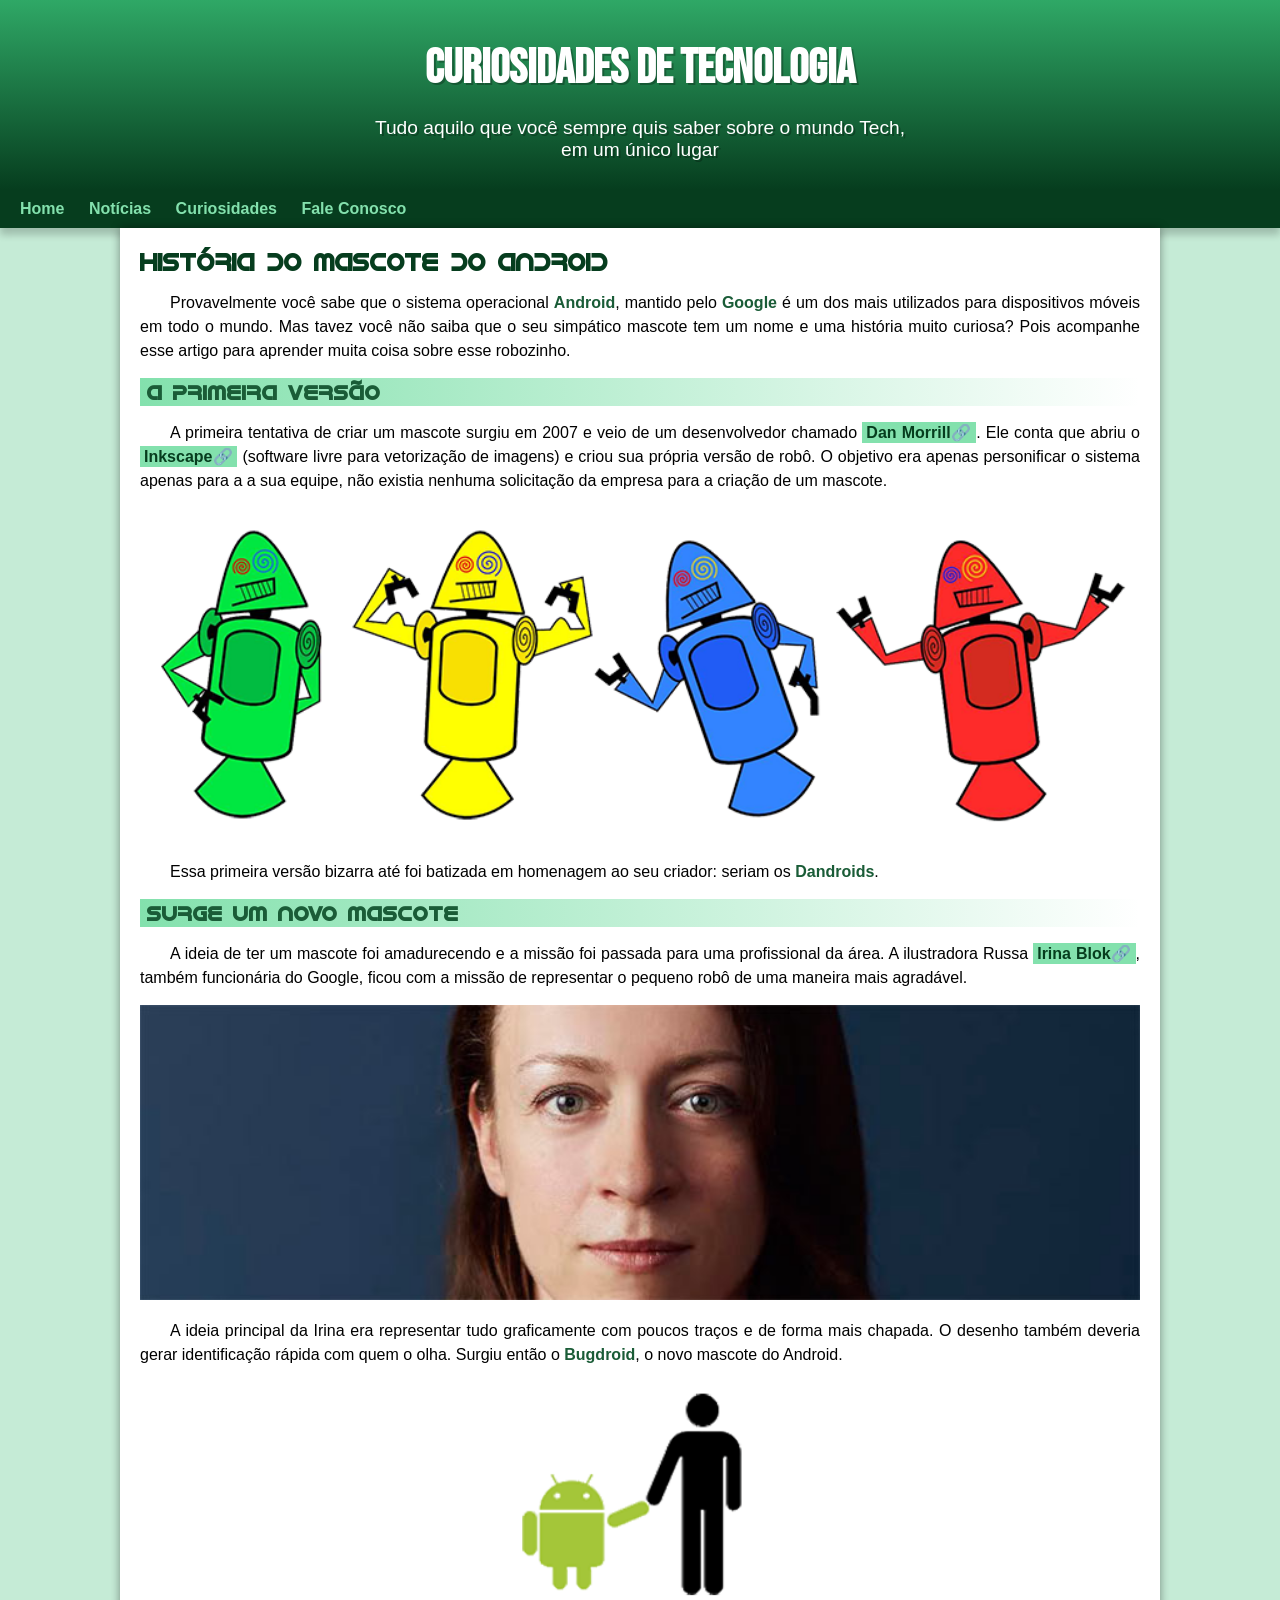
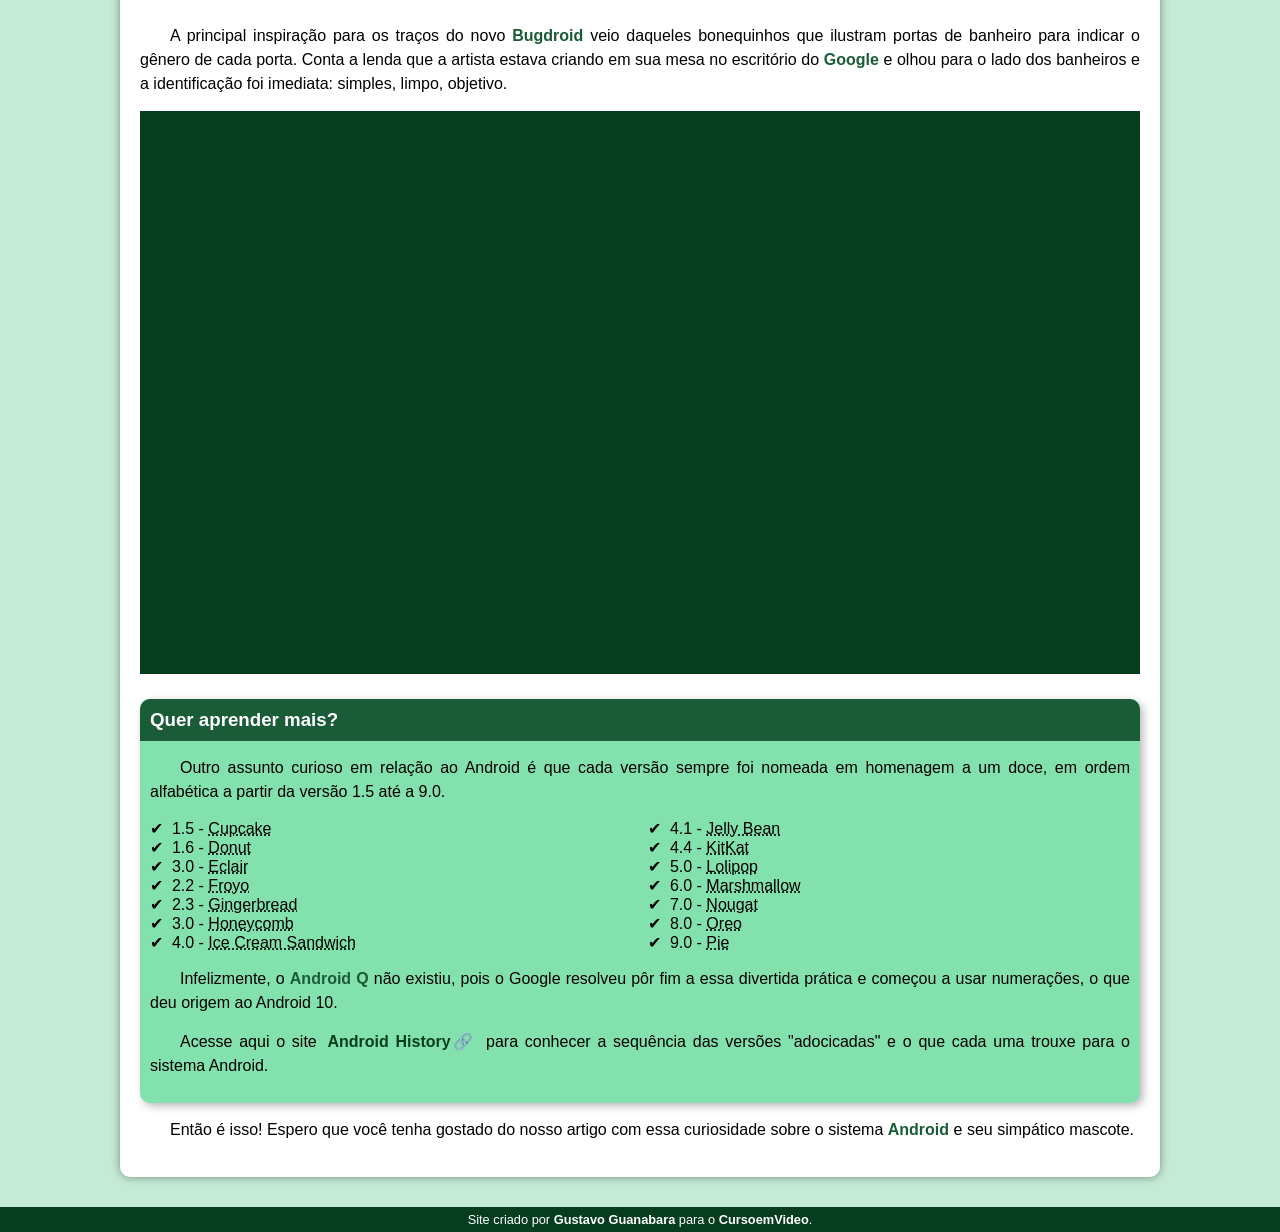
==== index.html.html @ 53963d37 "Mudança" ====
<!DOCTYPE html>
<html lang="pt-br">
<head>
    <meta charset="UTF-8">
    <meta http-equiv="X-UA-Compatible" content="IE=edge">
    <meta name="viewport" content="width=device-width, initial-scale=1.0">
    <title>Como surgiu o mascote do Android?</title>
    <link rel="shortcut icon" href="imagens/favicon.ico" type="image/x-icon">
    <link rel="stylesheet" href="style.css">
</head>
<body>
    <header>
        <h1>Curiosidades de Tecnologia</h1>
        <p>Tudo aquilo que você sempre quis saber sobre o mundo Tech, em um único lugar</p>
    </header>
    <nav>
        <a href="#">Home</a>
        <a href="#">Notícias</a>
        <a href="#">Curiosidades</a>
        <a href="#">Fale Conosco</a>
    </nav>
    <main>
        <article>
            <h1>História do Mascote do Android</h1>
            <p>Provavelmente você sabe que o sistema operacional <strong>Android</strong>, mantido pelo <strong>Google</strong> é um dos mais utilizados para dispositivos móveis em todo o mundo. Mas tavez você não saiba que o seu simpático mascote tem um nome e uma história muito curiosa? Pois acompanhe esse artigo para aprender muita coisa sobre esse robozinho.</p>
            <h2>A primeira versão</h2>
            <p>A primeira tentativa de criar um mascote surgiu em 2007 e veio de um desenvolvedor chamado <a href="https://androidcommunity.com/dan-morrill-shows-us-the-android-mascot-that-almost-was-20130103/" target="_blank" class="externo">Dan Morrill</a>. Ele conta que abriu o <a href="https://inkscape.org/pt-br/" target="_blank" class="externo">Inkscape</a> (software livre para vetorização de imagens) e criou sua própria versão de robô. O objetivo era apenas personificar o sistema apenas para a a sua equipe, não existia nenhuma solicitação da empresa para a criação de um mascote.</p>
            <picture>
                <source media="(max-width: 670px)" srcset="imagens/dan-droids-pq.png" type="image/png">
                <img src="imagens/dan-droids.png" alt="">
            </picture>
            <p>Essa primeira versão bizarra até foi batizada em homenagem ao seu criador: seriam os <strong>Dandroids</strong>.</p>
            <h2>Surge um novo mascote</h2>
            <p>A ideia de ter um mascote foi amadurecendo e a missão foi passada para uma profissional da área. A ilustradora Russa <a href="https://www.irinablok.com/android" target="_blank" class="externo">Irina Blok</a>, também funcionária do Google, ficou com a missão de representar o pequeno robô de uma maneira mais agradável.</p>
            <picture>
                <source media="(max-width: 670px)" srcset="imagens/irina-blok-pq.jpg" type="image/jpg">
                <img src="imagens/irina-blok.jpg" alt="">
            </picture>
            <p>A ideia principal da Irina era representar tudo graficamente com poucos traços e de forma mais chapada. O desenho também deveria gerar identificação rápida com quem o olha. Surgiu então o <strong>Bugdroid</strong>, o novo mascote do Android.</p>
            <img src="imagens/bugdroid.png" class="pequena" alt="">
            <p>A principal inspiração para os traços do novo <strong>Bugdroid</strong> veio daqueles bonequinhos que ilustram portas de banheiro para indicar o gênero de cada porta. Conta a lenda que a artista estava criando em sua mesa no escritório do <strong>Google</strong> e olhou para o lado dos banheiros e a identificação foi imediata: simples, limpo, objetivo.</p>
            <div class="video"><iframe width="800" height="450" src="https://www.youtube.com/embed/l2UDgpLz20M" title="YouTube video player" frameborder="0" allow="accelerometer; autoplay; clipboard-write; encrypted-media; gyroscope; picture-in-picture" allowfullscreen></iframe></div>
            <aside>
                <h3>Quer aprender mais?</h3>
                <p>Outro assunto curioso em relação ao Android é que cada versão sempre foi nomeada em homenagem a um doce, em ordem alfabética a partir da versão 1.5 até a 9.0.</p>
                <ul>
                    <li>1.5 - <abbr title="Bolo de Copo">Cupcake</abbr></li>
                    <li>1.6 - <abbr title="Rosquinha">Donut</abbr></li>
                    <li>3.0 - <abbr title="Bomba">Eclair</abbr></li>
                    <li>2.2 - <abbr title="Iogurte Congelado">Froyo</abbr></li>
                    <li>2.3 - <abbr title="Biscoito de Gengibre">Gingerbread</abbr></li>
                    <li>3.0 - <abbr title="Favo de Mel">Honeycomb</abbr></li>
                    <li>4.0 - <abbr title="Sanduíche de Sorvete">Ice Cream Sandwich</abbr></li>
                    <li>4.1 - <abbr title="Jujuba">Jelly Bean</abbr></li>
                    <li>4.4 - <abbr title="KitKat">KitKat</abbr></li>
                    <li>5.0 - <abbr title="Pirulito">Lolipop</abbr></li>
                    <li>6.0 - <abbr title="Marshmallow">Marshmallow</abbr></li>
                    <li>7.0 - <abbr title="Torrone">Nougat</abbr></li>
                    <li>8.0 - <abbr title="Oreo">Oreo</abbr></li>
                    <li>9.0 - <abbr title="Torta">Pie</abbr></li>
                </ul>
                <p>Infelizmente, o <strong>Android Q</strong> não existiu, pois o Google resolveu pôr fim a essa divertida prática e começou a usar numerações, o que deu origem ao Android 10.</p>
                <p>Acesse aqui o site <a href="https://www.android.com/intl/en_uk/history/#/donut" target="_blank" class="externo">Android History</a> para conhecer a sequência das versões "adocicadas" e o que cada uma trouxe para o sistema Android.</p>
            </aside>
            <p>Então é isso! Espero que você tenha gostado do nosso artigo com essa curiosidade sobre o sistema <strong>Android</strong> e seu simpático mascote.</p>
        </article>
    </main>
    <footer>
        <p>Site criado por <a href="https://gustavoguanabara.github.io/" target="_blank">Gustavo Guanabara</a> para o <a href="https://www.youtube.com/cursoemvideo" target="_blank">CursoemVideo</a>.</p>
    </footer>
</body>
</html>
---- style.css ----
@charset "UTF-8";
@import url('https://fonts.googleapis.com/css2?family=Bebas+Neue&display=swap');
@font-face {
    font-family: "Android";
    src: url(fontes/idroid.otf) format("opentype");
    font-weight: normal;
}

:root{
    --cor0: #c5ebd6;
    --cor1: #83e1ad;
    --cor2: #3ddc84;
    --cor3: #2fa866;
    --cor4: #1a5c37;
    --cor5: #063d1e;
    --fonte-padrao: Arial, Verdana, Helvetica, sans-serif;
    --fonte-destaque: 'Bebas Neue', cursive;
    --fonte-android: "Android", cursive;
}

*{
    margin: 0px;
    padding: 0px;
}

body{
    background-color: var(--cor0);
    font-family: var(--fonte-padrao);
}

a.externo::after{
    content: "\1F517"
}

header{
    background-image: linear-gradient(to bottom, var(--cor3), var(--cor5));
    min-height: 150px;
    text-align: center;
    padding-top: 40px;
}

header h1{
    color: white;
    font-family: var(--fonte-destaque);
    font-size: 3em;
    margin-bottom: 20px;
    text-shadow: 2px 2px 0px rgba(0, 0, 0, 0.267);
}

header p{
    color: white;
    font-family: var(--fonte-padrao);
    font-size: 1.2em;
    max-width: 550px;
    margin: auto;
    padding-right: 10px;
    padding-left: 10px;
    padding-bottom: 20px;
    text-shadow: 2px 2px 0px rgba(0, 0, 0, 0.267);
}

nav{
    background-color: var(--cor5);
    padding: 10px;
    box-shadow: 0px 7px 7px rgba(0, 0, 0, 0.192);
}

nav a{
    color: var(--cor1);
    padding: 10px;
    border-radius: 5px;
    text-decoration: none;
    font-weight: bold;
    transition-duration: 0.5s;
}

nav a:hover{
    background-color: var(--cor3);
    color: var(--cor5);
}

main{
    background-color: white;
    margin: auto;
    margin-bottom: 30px;
    padding: 20px;
    min-width: 300px;
    max-width: 1000px;
    box-shadow: 0px 0px 10px rgba(0, 0, 0, 0.411);
    border-bottom-left-radius: 10px;
    border-bottom-right-radius: 10px;
}

main h1{
    color: var(--cor5);
    font-family: var(--fonte-android);
}

main h2{
    font-family: var(--fonte-android);
    color: var(--cor4);
    font-size: 1.3em;
    background-image: linear-gradient(to right, var(--cor1), transparent);
    padding: 2px;
    text-indent: 5px;
}

main p{
    margin: 15px 0px;
    text-align: justify;
    text-indent: 30px;
    font-size: 1em;
    line-height: 1.5em;
}

main strong{
    color: var(--cor4);
    font-weight: bold;
}

main a{
    text-decoration: none;
    color: var(--cor5);
    font-weight: bold;
    background-color: var(--cor1);
    padding: 2px 4px;
}

main a:hover{
    text-decoration: underline;
    color: var(--cor4);
}

main img{
    width: 100%;
}

main img.pequena{
    max-width: 350px;
    display: block;
    margin: auto;
}

div.video{
    background-color: var(--cor5);
    margin-bottom: 25px;
    padding-bottom: 56.3%;
    position: relative;
}

div.video iframe{
    position: absolute;
    width: 100%;
    height: 100%;
}

aside{
    background-color: var(--cor1);
    padding: 10px;
    border-radius: 10px;
    box-shadow: 3px 3px 8px rgba(0, 0, 0, 0.281);
}

aside h3{
    color: white;
    background-color: var(--cor4);
    padding: 10px;
    margin: -10px -10px 0px;
    border-radius: 10px 10px 0px 0px;
}

aside ul{
    list-style-position: inside;
    list-style-type: "\2714\00A0\00A0";
    columns: 2;
}

footer{
    background-color: var(--cor5);
    color: white;
    text-align: center;
    font-size: 0.8em;
    padding: 5px;
}

footer a{
    color: white;
    font-weight: bold;
    text-decoration: none;
}

footer a:hover{
    text-decoration: underline;
    color: var(--cor1);
}
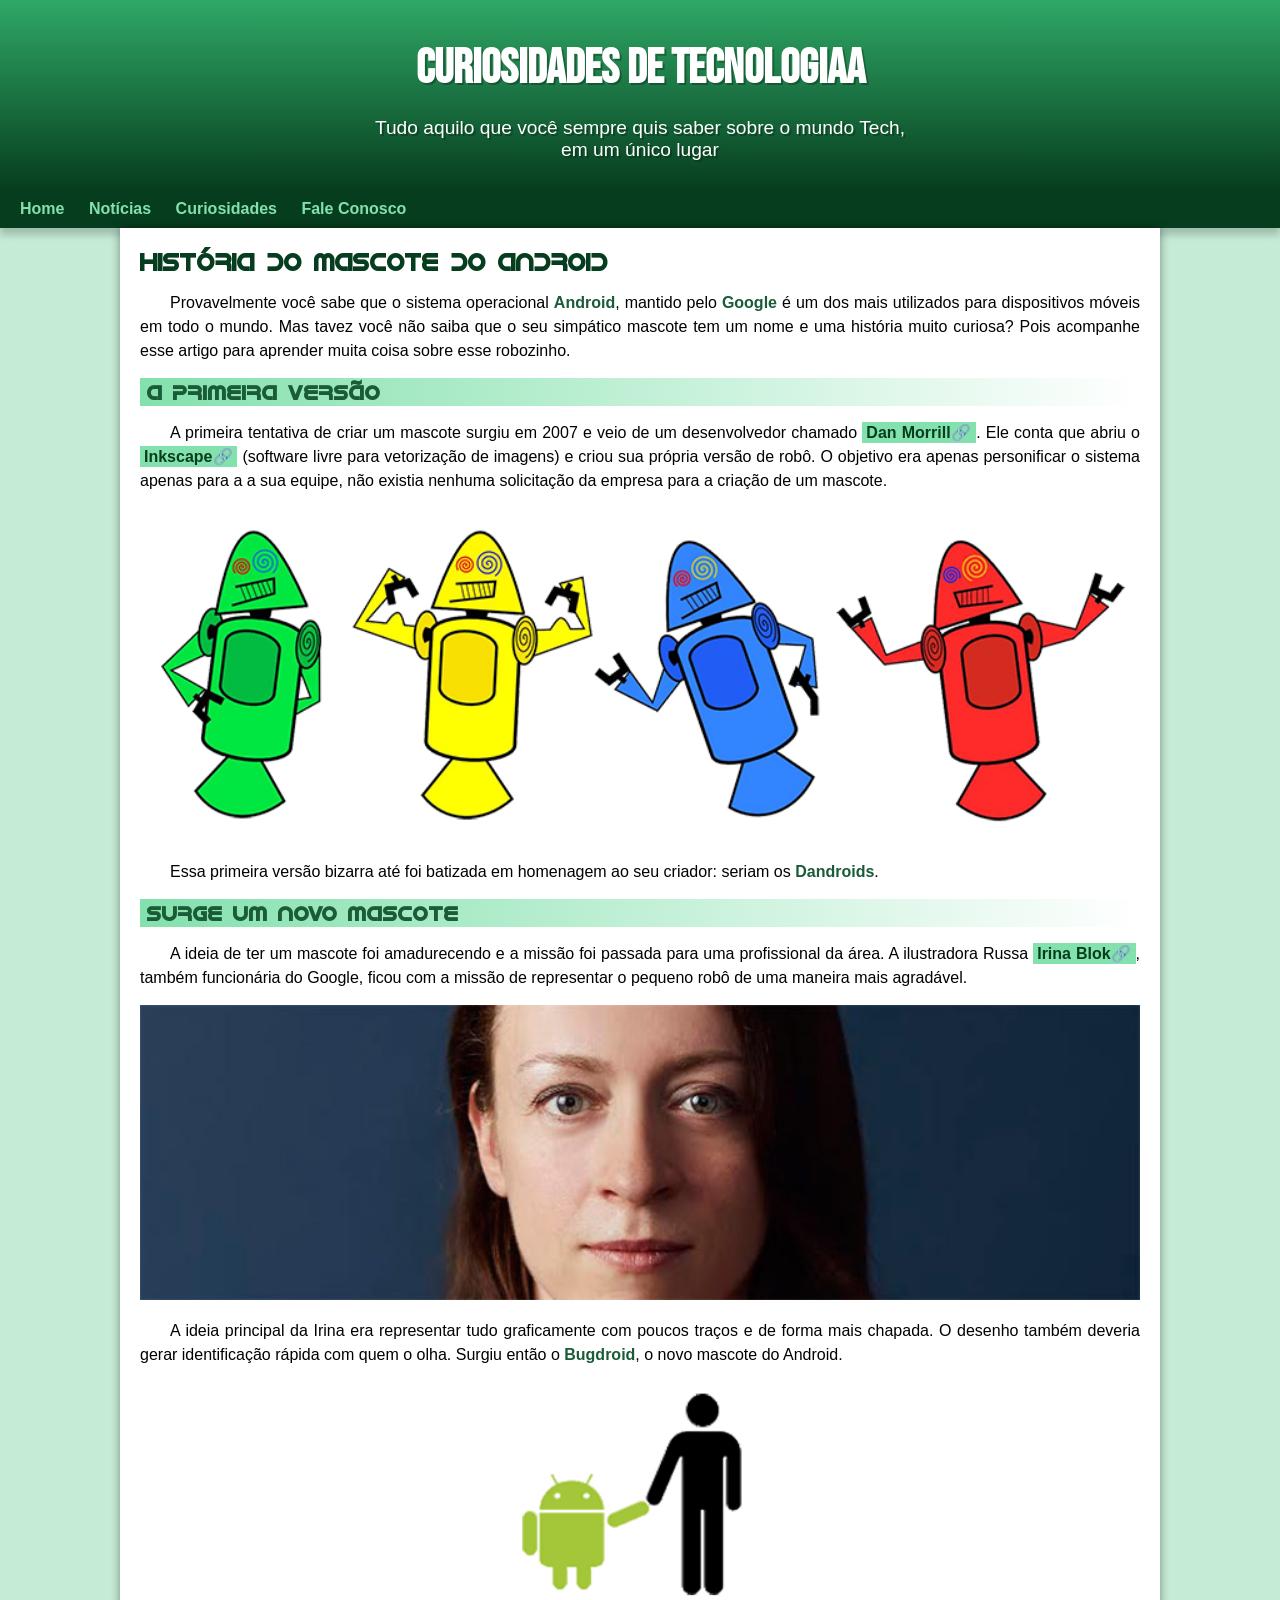
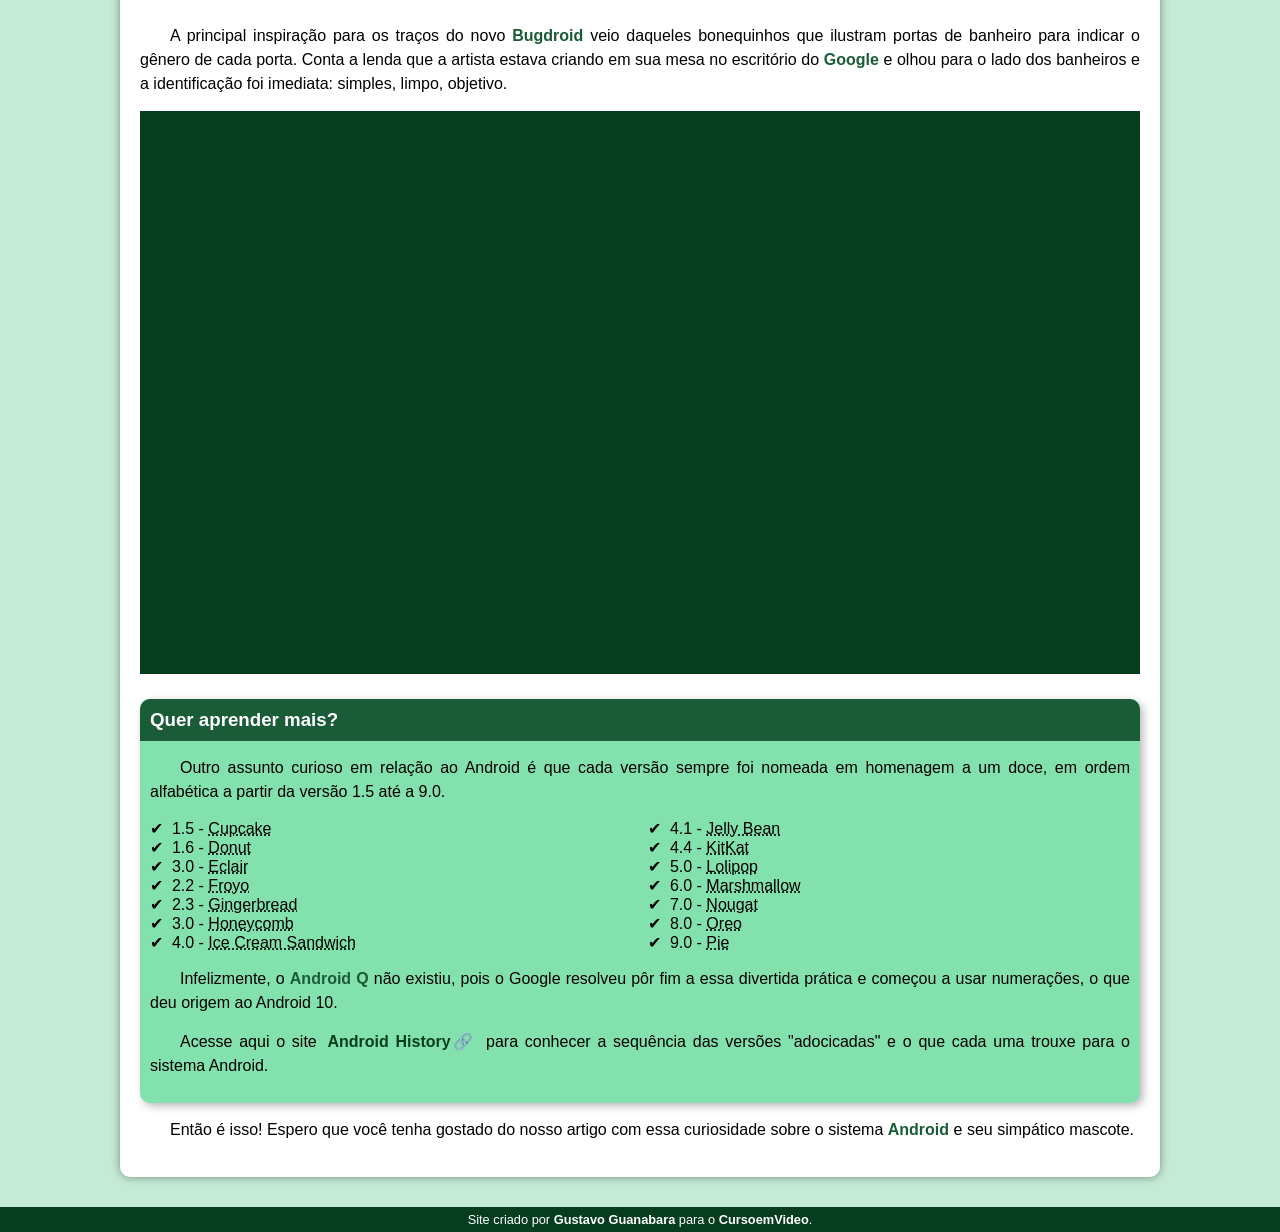
==== commit 7a8a2718: "Update index.html.html" ====
--- a/index.html.html
+++ b/index.html.html
@@ -10,7 +10,7 @@
 </head>
 <body>
     <header>
-        <h1>Curiosidades de Tecnologia</h1>
+        <h1>Curiosidades de Tecnologiaa</h1>
         <p>Tudo aquilo que você sempre quis saber sobre o mundo Tech, em um único lugar</p>
     </header>
     <nav>
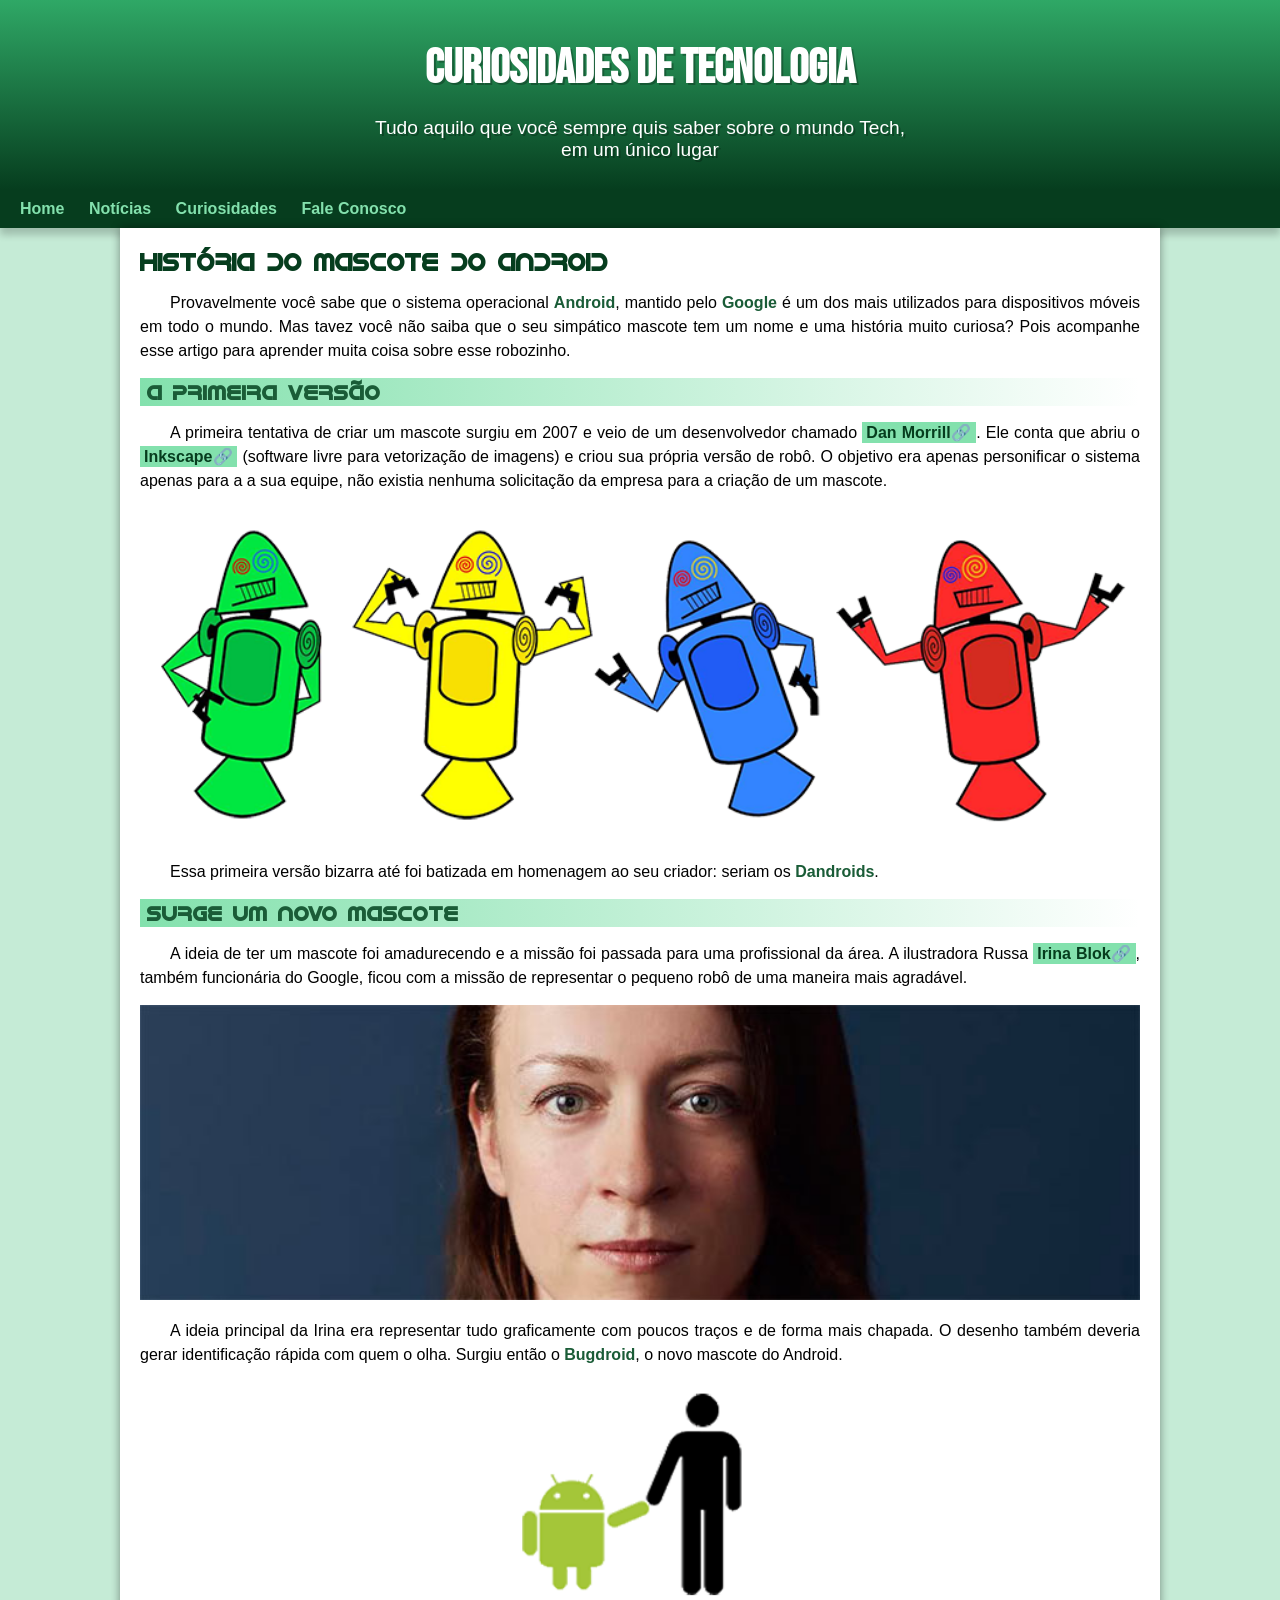
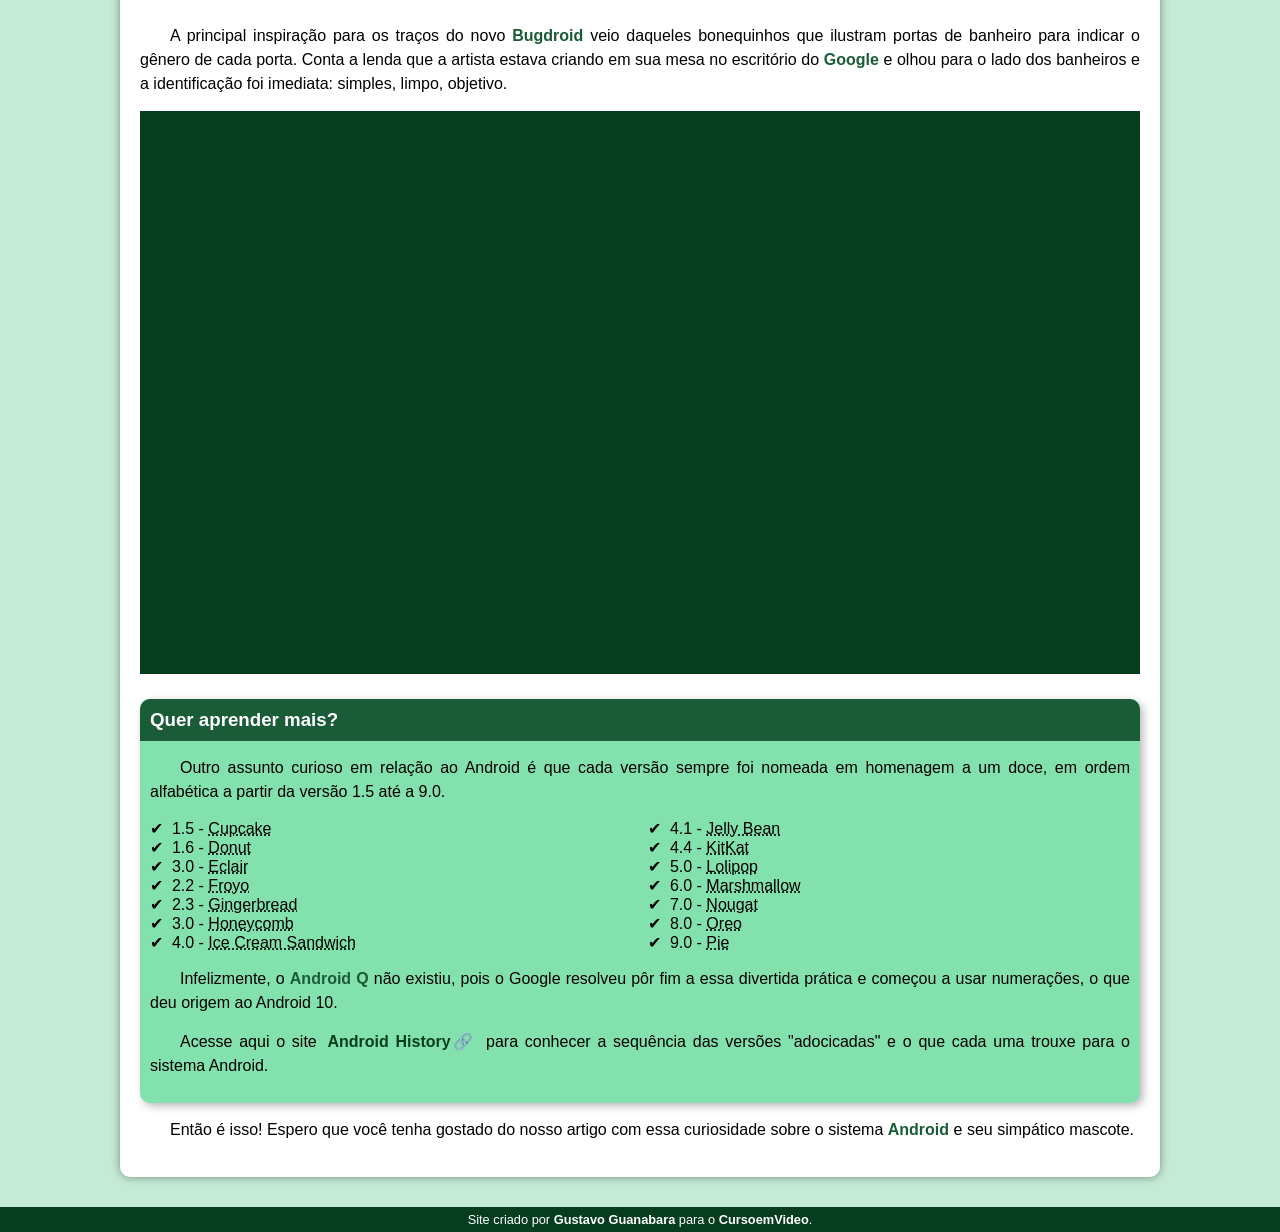
==== commit c7bf54fd: "Tste" ====
--- a/index.html.html
+++ b/index.html.html
@@ -10,7 +10,7 @@
 </head>
 <body>
     <header>
-        <h1>Curiosidades de Tecnologiaa</h1>
+        <h1>Curiosidades de Tecnologia</h1>
         <p>Tudo aquilo que você sempre quis saber sobre o mundo Tech, em um único lugar</p>
     </header>
     <nav>
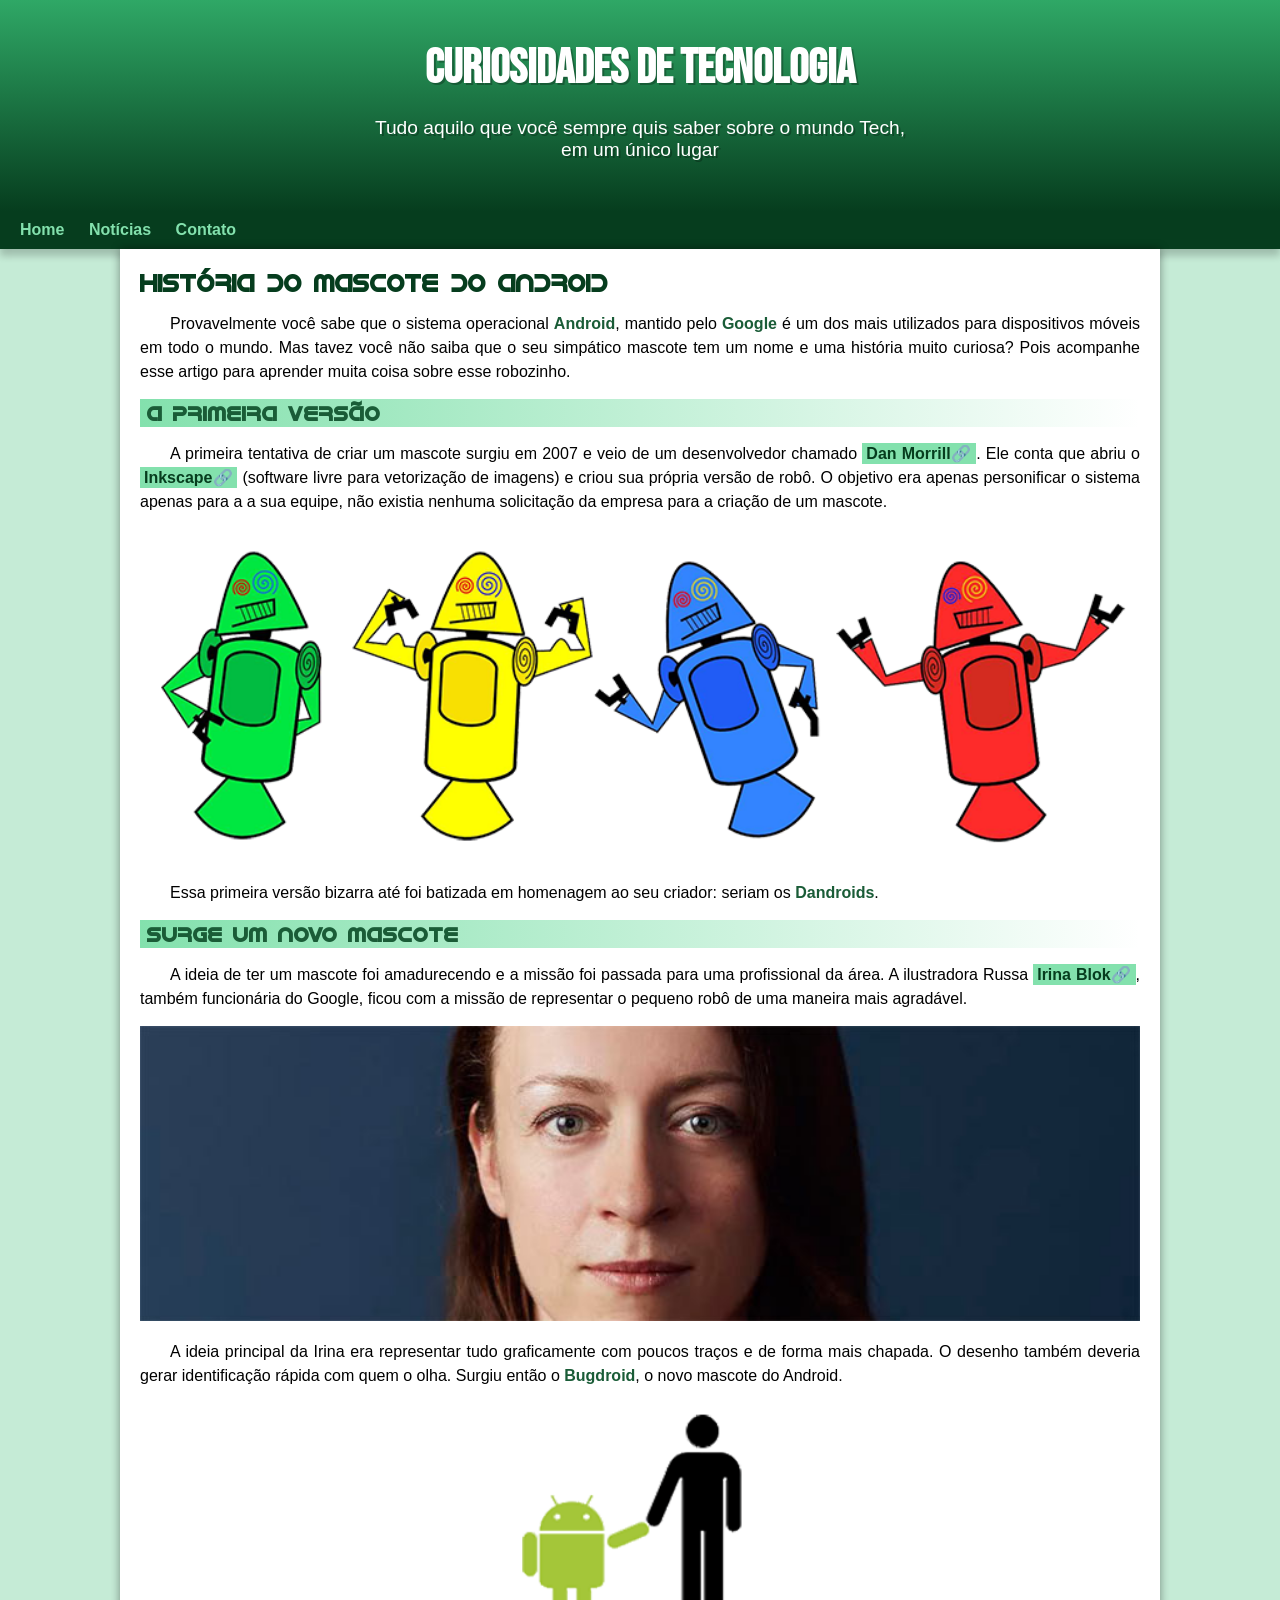
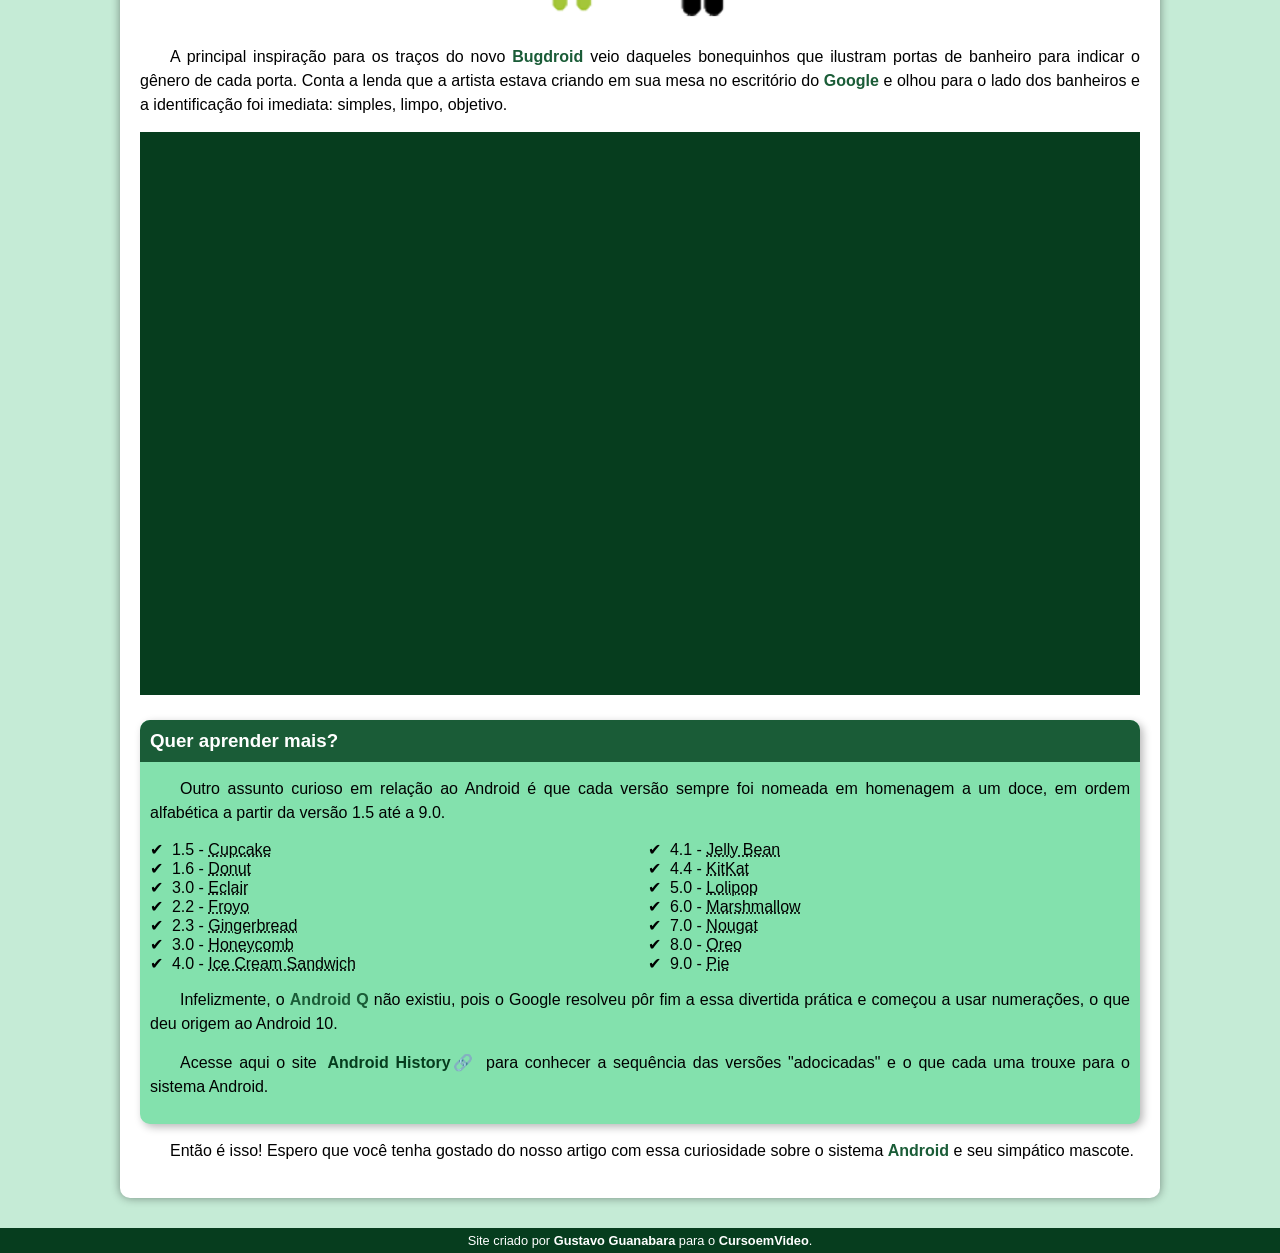
==== commit 039d5805: "Teste" ====
--- a/index.html.html
+++ b/index.html.html
@@ -16,8 +16,7 @@
     <nav>
         <a href="#">Home</a>
         <a href="#">Notícias</a>
-        <a href="#">Curiosidades</a>
-        <a href="#">Fale Conosco</a>
+        <a href="#">Contato</a>
     </nav>
     <main>
         <article>
--- a/style.css
+++ b/style.css
@@ -55,7 +55,7 @@
     margin: auto;
     padding-right: 10px;
     padding-left: 10px;
-    padding-bottom: 20px;
+    padding-bottom: 50px;
     text-shadow: 2px 2px 0px rgba(0, 0, 0, 0.267);
 }
 
